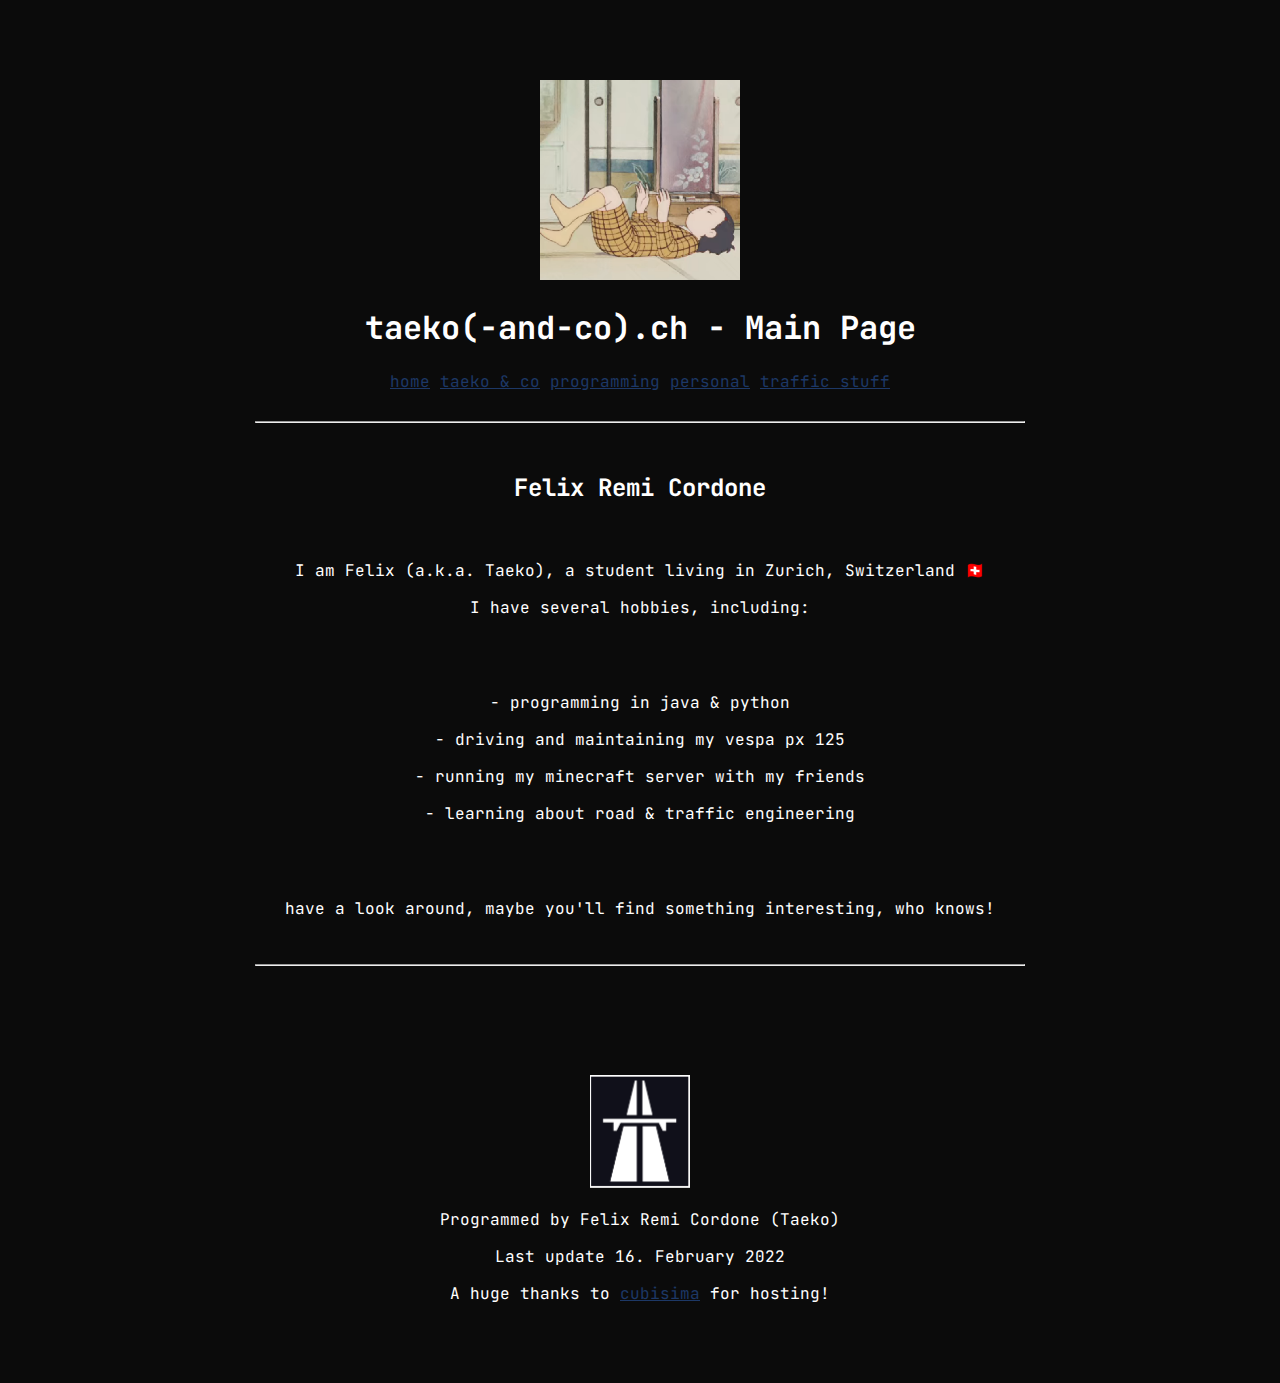
==== index.html @ 861c7b60 "Initial commit" ====
<!DOCTYPE html>
<html lang="en" dir="ltr">
  <head>
    <link rel="stylesheet" href="/main.css">
    <meta charset="utf-8">
    <title>Felix Remi Cordone - Taeko</title>
  </head>
  <body>
    <div class="mcontainer">
      <img src="/assets/taeko.png" alt="Taeko" class="logo">
      <div class="txtcont">
        <h1>taeko(-and-co).ch - Main Page</h1>
        <div class="menubar">
          <a href="/">home</a>
          <a href="/tc">taeko & co</a>
          <a href="/pr">programming</a>
          <a href="/p">personal</a>
          <a href="/t">traffic stuff</a>
        </div>
        <br><hr><br>
        <h2>Felix Remi Cordone</h2>
        <br>
        <p>I am Felix (a.k.a. Taeko), a student living in Zurich, Switzerland 🇨🇭</p>
        <p>I have several hobbies, including:</p><br><br>
        <p>- programming in java & python</p>
        <p>- driving and maintaining my vespa px 125 </p>
        <p>- running my minecraft server with my friends</p>
        <p>- learning about road & traffic engineering</p><br><br>
        <p>have a look around, maybe you'll find something interesting, who knows!</p>
      </div>
      <br><hr><br>
      <div class="footer">
          <img src="/assets/atbhn.png" alt="Autobahn" class="atbhn">
          <p>Programmed by Felix Remi Cordone (Taeko)</p>
          <p>Last update 16. February 2022</p>
          <p>A huge thanks to <a href="https://skysucht.com">cubisima</a> for hosting!</p>
      </div>
    </div>
    <br><br><br>
  </body>
</html>
---- main.css ----
@import url('https://fonts.googleapis.com/css2?family=JetBrains+Mono&display=swap');

html, body {
  font-family: 'JetBrains Mono', monospace;
  color: white;
  width: 100%;
  height: 100%;
  margin-left: 0;
  margin-right: 0;
  margin-top: 0;
  margin-bottom: 0;
  padding: 0px 0px 0px;
  background-color: rgb(11,11,11)
}

.mcontainer {
  background-color: rgb(11,11,11);
  min-width: 100%;
  min-height: 100%;
  text-align: center;
}

.txtcont {
  font-family: 'JetBrains Mono', monospace;
  size: 15px;
  color: white;
  padding: 0px 0px 0px;
}

.menubar {
  font-family: 'JetBrains Mono', monospace;
  size: 10px;
  color: white;
  padding: 0px 0px 0px;
}

.logo {
  max-width: 200px;
  padding: 80px 0px 0px;
}

.atbhn {
  max-width: 100px;
  padding: 80px 0px 0px;
}

.footer {
  size: 10px;
}

/* unvisited link */
a:link {
  color: rgb(29,56,102);
}

/* visited link */
a:visited {
  color: rgb(29,56,102);
}

/* mouse over link */
a:hover {
  color: rgb(243, 158, 34);
}

/* selected link */
a:active {
  color: rgb(243, 158, 34);
}

hr {
  width: 60%
}
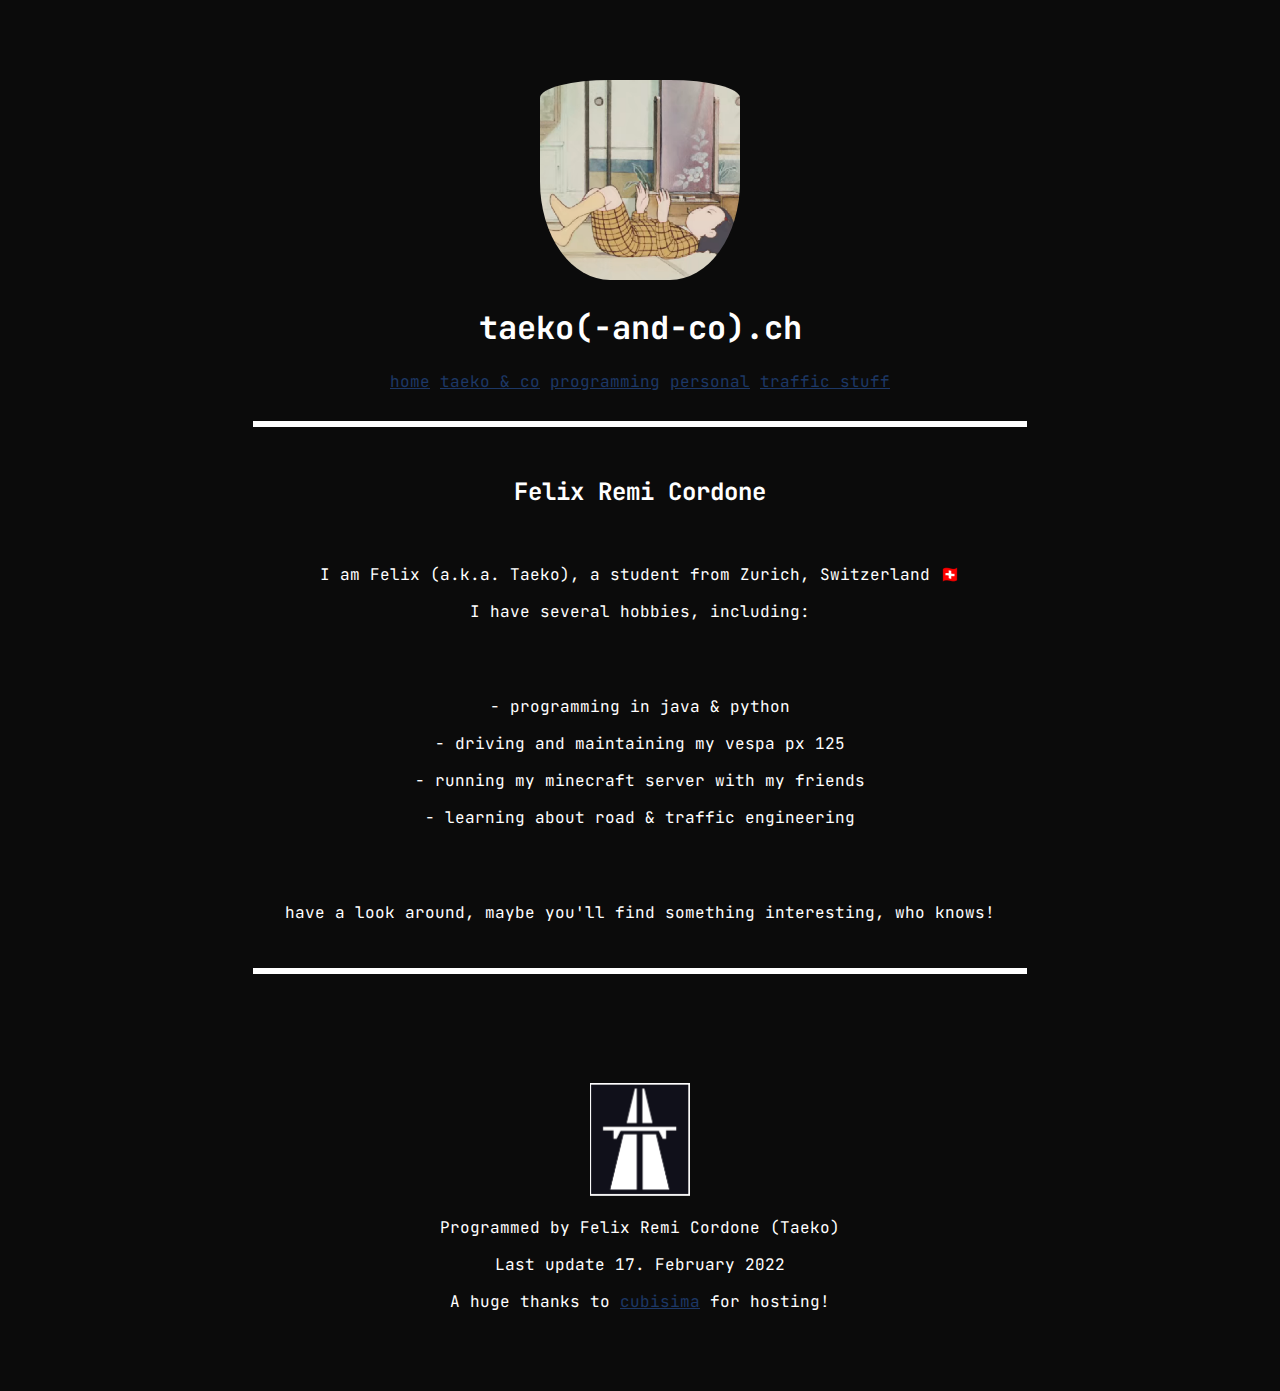
==== commit 331af601: "Global Header & Footer using newly added JQuery" ====
--- a/index.html
+++ b/index.html
@@ -1,41 +1,33 @@
 <!DOCTYPE html>
 <html lang="en" dir="ltr">
-  <head>
+<head>
     <link rel="stylesheet" href="/main.css">
+    <script src="https://code.jquery.com/jquery-1.9.1.min.js"></script>
     <meta charset="utf-8">
     <title>Felix Remi Cordone - Taeko</title>
-  </head>
-  <body>
-    <div class="mcontainer">
-      <img src="/assets/taeko.png" alt="Taeko" class="logo">
-      <div class="txtcont">
-        <h1>taeko(-and-co).ch - Main Page</h1>
-        <div class="menubar">
-          <a href="/">home</a>
-          <a href="/tc">taeko & co</a>
-          <a href="/pr">programming</a>
-          <a href="/p">personal</a>
-          <a href="/t">traffic stuff</a>
-        </div>
-        <br><hr><br>
+    <script>
+        $(function () {
+            $('#header').load('/assets/header.html');
+            $('#footer').load('/assets/footer.html');
+        });
+    </script>
+</head>
+<body>
+<div class="mcontainer" id="s1">
+    <div class="txtcont" id="header"></div> <!-- Loaded with JQuery -->
+    <div class="txtcont">
         <h2>Felix Remi Cordone</h2>
         <br>
-        <p>I am Felix (a.k.a. Taeko), a student living in Zurich, Switzerland 🇨🇭</p>
+        <p>I am Felix (a.k.a. Taeko), a student from Zurich, Switzerland 🇨🇭</p>
         <p>I have several hobbies, including:</p><br><br>
         <p>- programming in java & python</p>
         <p>- driving and maintaining my vespa px 125 </p>
         <p>- running my minecraft server with my friends</p>
         <p>- learning about road & traffic engineering</p><br><br>
         <p>have a look around, maybe you'll find something interesting, who knows!</p>
-      </div>
-      <br><hr><br>
-      <div class="footer">
-          <img src="/assets/atbhn.png" alt="Autobahn" class="atbhn">
-          <p>Programmed by Felix Remi Cordone (Taeko)</p>
-          <p>Last update 16. February 2022</p>
-          <p>A huge thanks to <a href="https://skysucht.com">cubisima</a> for hosting!</p>
-      </div>
     </div>
+    <div class="txtcont" id="footer"></div> <!-- Loaded with JQuery -->
     <br><br><br>
-  </body>
+</div>
+</body>
 </html>
--- a/main.css
+++ b/main.css
@@ -5,10 +5,7 @@
   color: white;
   width: 100%;
   height: 100%;
-  margin-left: 0;
-  margin-right: 0;
-  margin-top: 0;
-  margin-bottom: 0;
+  margin: 0;
   padding: 0px 0px 0px;
   background-color: rgb(11,11,11)
 }
@@ -37,6 +34,7 @@
 .logo {
   max-width: 200px;
   padding: 80px 0px 0px;
+  border-radius: 35%;
 }
 
 .atbhn {
@@ -69,5 +67,6 @@
 }
 
 hr {
-  width: 60%
+  width: 60%;
+  border: 3px solid white;
 }
